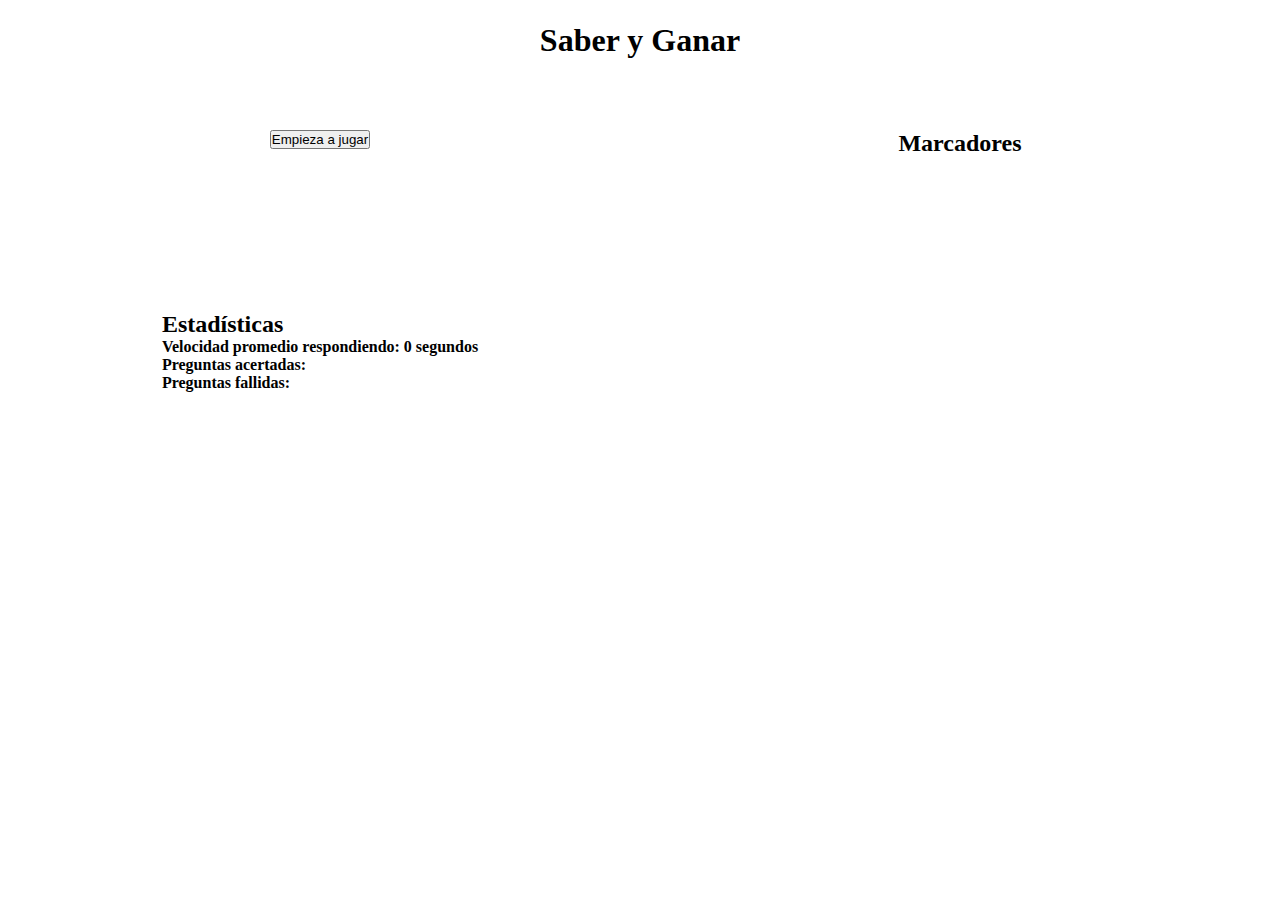
==== index.html @ 1b1be4f2 "error at final question" ====
<!DOCTYPE html>
<html lang="en">

<head>
	<meta charset="UTF-8">
	<meta name="viewport" content="width=device-width, initial-scale=1.0">
	<meta http-equiv="X-UA-Compatible" content="ie=edge">
	<link rel="stylesheet" href="css/styles.css">
	<title>Saber y Ganar</title>
</head>

<body>
	<header>
		<h1 class="header-title">Saber y Ganar</h1>
	</header>

	<main class="wrapper">
		<section class="quiz">
			<div class="start-game">
				<button class="start-button">Empieza a jugar</button>
			</div>
			<div class="show-quiz">
				<span class="timer"></span>
				<h2 class="quiz-questions"></h2>
				<ul class="quiz-answers"></ul>
			</div>
			<!-- <div class="buttons hidden"> -->
			<div class="buttons hidden">
				<button class="send-answer">Enviar respuesta</button>
				<button class="next-question">Siguiente pregunta</button>
			</div>
			<div class="msg"></div>
			<div class="info-gamer hidden">
				<input type="text" class="input-name" placeholder="Introduce aquí tu nombre">
				<input type="submit" class="button-save" value="Guardar">
			</div>
		</section>
		<aside class="scores">
			<h2 class="scores-title">Marcadores</h2>
			<ul class="historic"></ul>
		</aside>
		<aside class="statistics">
			<h2 class="statistics-title">Estadísticas</h2>
			<h4 class="statistics-items">Velocidad promedio respondiendo:
				<span class="statistics-time">0</span>  segundos
			</h4>
			<h4 class="statistics-items">Preguntas acertadas:
				<span class="correct-answer"></span>
			</h4>
			<h4 class="statistics-items">Preguntas fallidas:
				<span class="failed-answer"></span>
			</h4>
		</aside>
	</main>

	<script src="js/game.js"></script>
	<script>application().start();</script>

</body>

</html>
---- css/styles.css ----
* {
	padding: 0;
	margin: 0;
	box-sizing: border-box;
	margin: 0 auto;
}
.header-title {
	display: flex;
	align-items: center;
	justify-content: center;
	text-align: center;
	height: 80px;
	margin-bottom: 50px;
}

.wrapper {
	display: grid;
	grid-template-columns: 1fr;
	grid-template-rows: 1fr 1fr 1fr;
}
.game-over {
	font-size: 24px;
	color: red;
}
.correct-answer {
	color: green;
}
.failed-answer {
	color: red;
}
.hidden {
	display: none;
}

.li-answers {
  list-style: none;
}
.msg {
	font-size: 24px;
	color: green;
}
.statistics {
	margin-top: 50px;
}
@media all and (min-width: 768px) {
	.wrapper {
		grid-template-columns: 1fr 1fr;
		grid-template-rows: 1fr 1fr;
	}
}
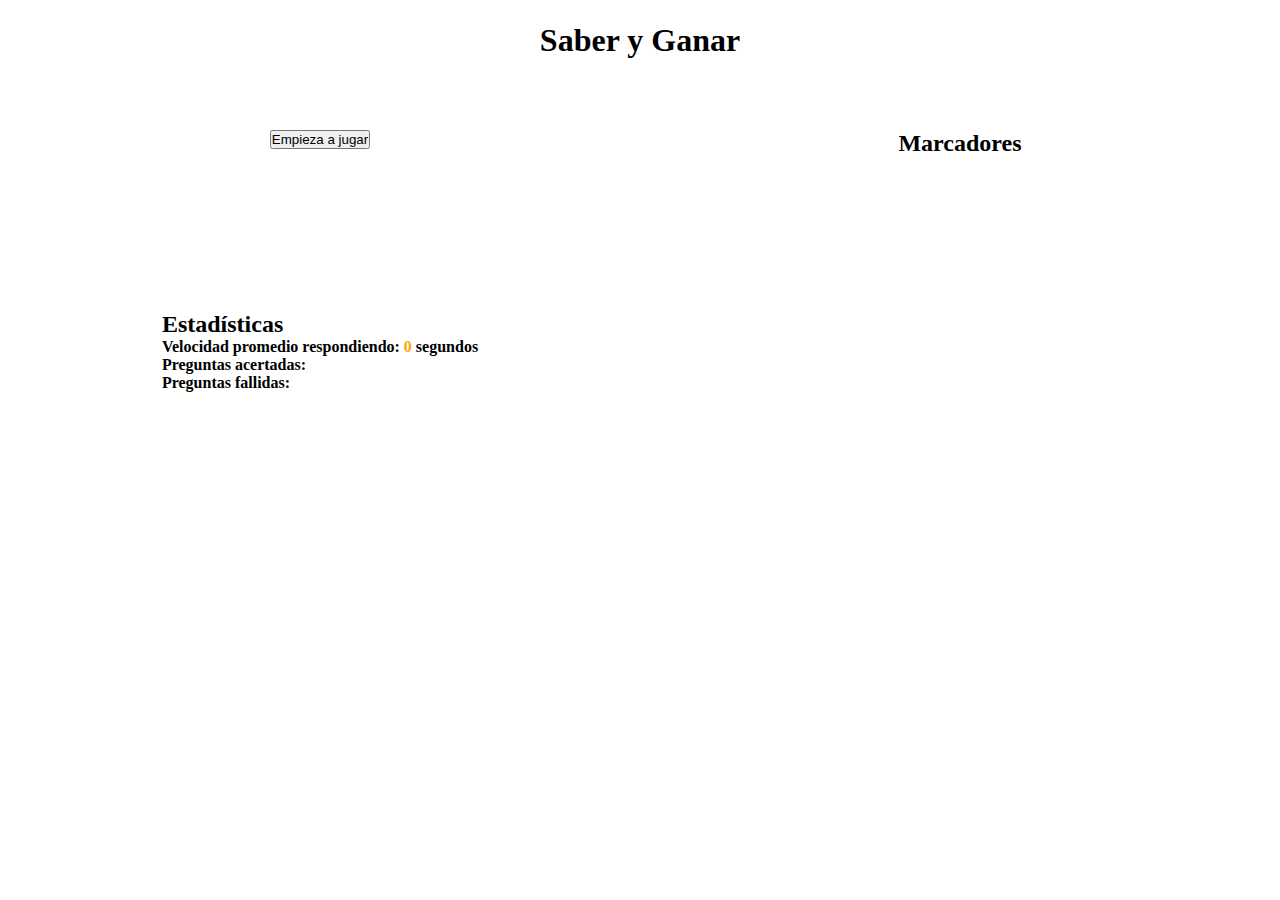
==== commit efddc9e1: "initial refactor" ====
--- a/index.html
+++ b/index.html
@@ -24,7 +24,6 @@
 				<h2 class="quiz-questions"></h2>
 				<ul class="quiz-answers"></ul>
 			</div>
-			<!-- <div class="buttons hidden"> -->
 			<div class="buttons hidden">
 				<button class="send-answer">Enviar respuesta</button>
 				<button class="next-question">Siguiente pregunta</button>
@@ -54,7 +53,9 @@
 	</main>
 
 	<script src="js/game.js"></script>
-	<script>application().start();</script>
+	<script>
+		application().start();
+	</script>
 
 </body>
 
--- a/css/styles.css
+++ b/css/styles.css
@@ -18,10 +18,6 @@
 	grid-template-columns: 1fr;
 	grid-template-rows: 1fr 1fr 1fr;
 }
-.game-over {
-	font-size: 24px;
-	color: red;
-}
 .correct-answer {
 	color: green;
 }
@@ -31,13 +27,15 @@
 .hidden {
 	display: none;
 }
-
+.show {
+	display: block;
+}
 .li-answers {
   list-style: none;
 }
-.msg {
-	font-size: 24px;
-	color: green;
+
+.statistics-time {
+	color: orange;
 }
 .statistics {
 	margin-top: 50px;
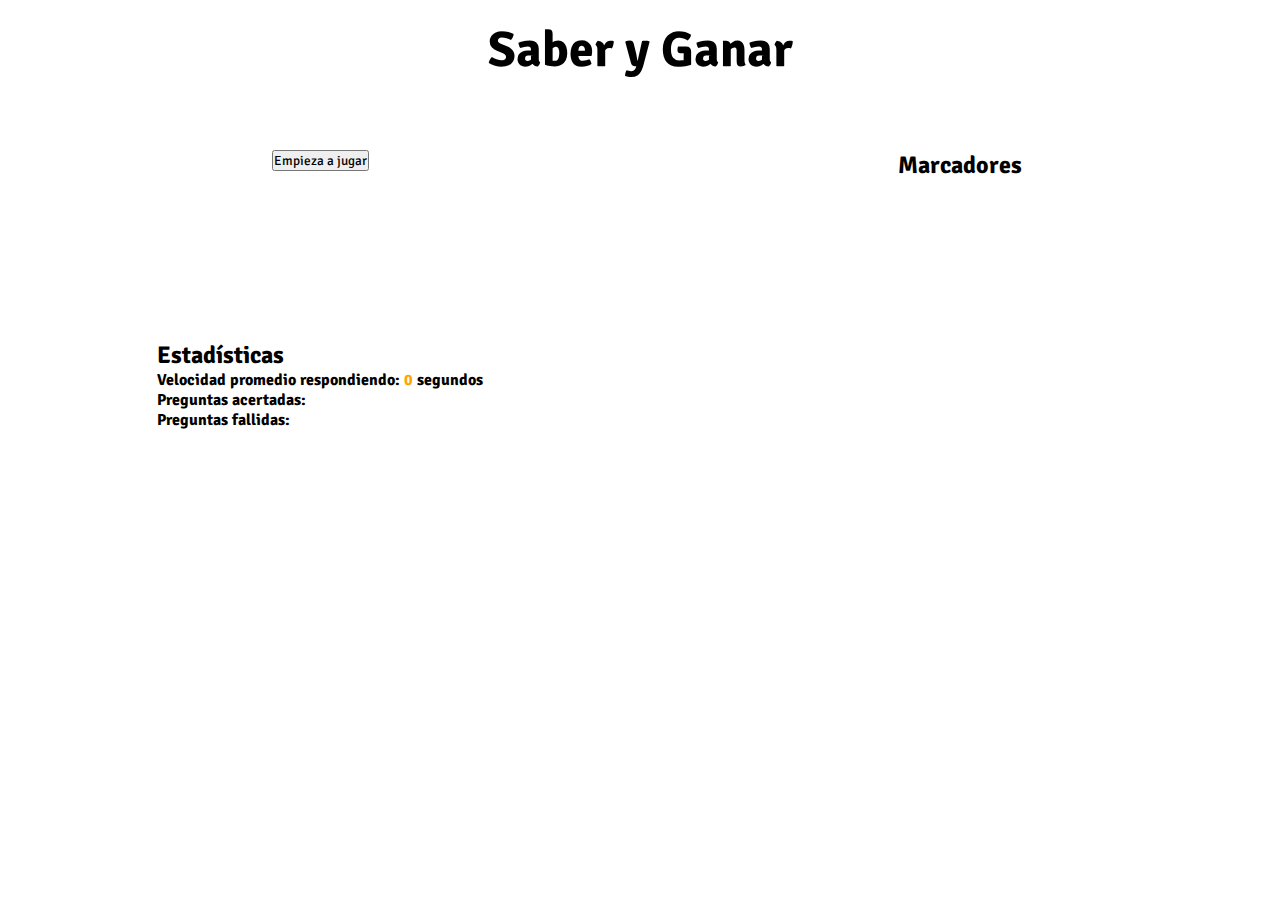
==== commit 1cf9ef28: "final js" ====
--- a/index.html
+++ b/index.html
@@ -6,6 +6,8 @@
 	<meta name="viewport" content="width=device-width, initial-scale=1.0">
 	<meta http-equiv="X-UA-Compatible" content="ie=edge">
 	<link rel="stylesheet" href="css/styles.css">
+	<link href="https://fonts.googleapis.com/css?family=Signika" rel="stylesheet">
+	<link href="https://fonts.googleapis.com/css?family=Roboto" rel="stylesheet">
 	<title>Saber y Ganar</title>
 </head>
 
@@ -52,7 +54,7 @@
 		</aside>
 	</main>
 
-	<script src="js/game.js"></script>
+	<script src="js/main.js"></script>
 	<script>
 		application().start();
 	</script>
--- a/css/styles.css
+++ b/css/styles.css
@@ -2,6 +2,7 @@
 	padding: 0;
 	margin: 0;
 	box-sizing: border-box;
+	font-family: 'Signika', sans-serif;
 	margin: 0 auto;
 }
 .header-title {
@@ -9,8 +10,9 @@
 	align-items: center;
 	justify-content: center;
 	text-align: center;
-	height: 80px;
+	height: 100px;
 	margin-bottom: 50px;
+	font-size: 50px;
 }
 
 .wrapper {
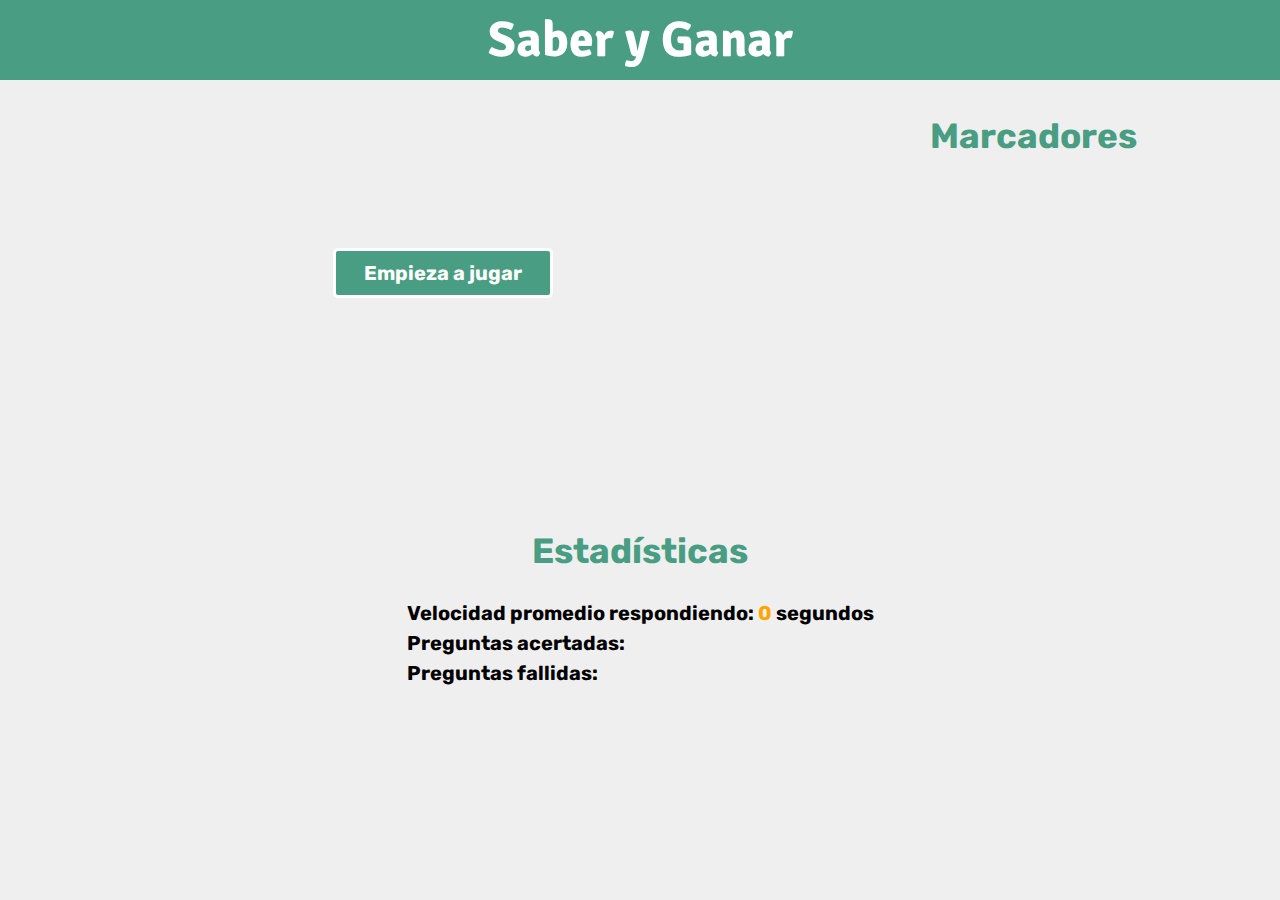
==== commit 6b283316: "add first styles" ====
--- a/index.html
+++ b/index.html
@@ -7,33 +7,35 @@
 	<meta http-equiv="X-UA-Compatible" content="ie=edge">
 	<link rel="stylesheet" href="css/styles.css">
 	<link href="https://fonts.googleapis.com/css?family=Signika" rel="stylesheet">
-	<link href="https://fonts.googleapis.com/css?family=Roboto" rel="stylesheet">
+	<link href="https://fonts.googleapis.com/css?family=Rubik" rel="stylesheet">
 	<title>Saber y Ganar</title>
 </head>
 
-<body>
-	<header>
+<body class="body">
+	<header class="header">
 		<h1 class="header-title">Saber y Ganar</h1>
 	</header>
 
 	<main class="wrapper">
-		<section class="quiz">
+		<section class="quiz-container">
 			<div class="start-game">
-				<button class="start-button">Empieza a jugar</button>
+				<button class="button button-start">Empieza a jugar</button>
 			</div>
-			<div class="show-quiz">
+			<div class="show-quiz hidden">
 				<span class="timer"></span>
-				<h2 class="quiz-questions"></h2>
-				<ul class="quiz-answers"></ul>
-			</div>
-			<div class="buttons hidden">
-				<button class="send-answer">Enviar respuesta</button>
-				<button class="next-question">Siguiente pregunta</button>
+				<div class="quiz">
+					<h2 class="quiz-questions"></h2>
+					<ul class="quiz-answers"></ul>
+				</div>
+				<div class="buttons">
+					<button class="button send-answer">Enviar respuesta</button>
+					<button class="button next-question">Siguiente pregunta</button>
+				</div>
 			</div>
 			<div class="msg"></div>
 			<div class="info-gamer hidden">
-				<input type="text" class="input-name" placeholder="Introduce aquí tu nombre">
-				<input type="submit" class="button-save" value="Guardar">
+				<input type="text" class="input-name" placeholder="Introduce tu nombre">
+				<input type="submit" class="button button-save" value="Guardar">
 			</div>
 		</section>
 		<aside class="scores">
--- a/css/styles.css
+++ b/css/styles.css
@@ -2,49 +2,133 @@
 	padding: 0;
 	margin: 0;
 	box-sizing: border-box;
-	font-family: 'Signika', sans-serif;
+	font-family: 'Rubik', sans-serif;
 	margin: 0 auto;
+	font-size: 20px;
+	line-height: 1.5;
 }
-.header-title {
+.header {
 	display: flex;
 	align-items: center;
 	justify-content: center;
 	text-align: center;
-	height: 100px;
-	margin-bottom: 50px;
+	height: 80px;
+	background-color: #499d82;
+}
+.header-title {
+	font-family: 'Signika', sans-serif;
 	font-size: 50px;
+	color: #fff;
+}
+.body {
+	background-color: #efefef;
+	z-index: 0;
+}
+.hidden {
+	display: none;
+}
+.quiz-container {
+	display: flex;
+	flex-direction: column;
+	align-items: center;
+	justify-content: center;
+}
+.quiz-questions {
+	font-size: 28px;
+	margin: 15px 25px;
+}
+.quiz-answers {
+	margin: 15px 40px;
+}
+label {
+	padding-left: 20px;
+	cursor: pointer;
 }
 
+.buttons {
+	text-align: center;
+	margin: 15px 0;
+}
+.button {
+	width: 220px;
+	height: 50px;
+	background-color: #499d82;
+	color: #fff;
+	font-weight: bold;
+	border-radius: 5px;
+	border: 3px solid #fff;
+	cursor: pointer;
+	outline: none;
+}
+.button:hover {
+	color: #499d82;
+	border: 3px solid #499d82;
+	background-color: #fff;
+	transition: ease 0.5s;
+}
 .wrapper {
 	display: grid;
-	grid-template-columns: 1fr;
-	grid-template-rows: 1fr 1fr 1fr;
+	grid-template-columns: 2fr 1fr;
+	grid-template-rows: 2fr 1fr;
+	grid-row-gap: 30px;
+	padding: 30px 50px;
+	z-index: 1;
 }
+.statistics {
+	grid-column: span 2;
+	margin-bottom: 30px;
+}
+.statistics-title,
+.scores-title {
+	text-align: center;
+	font-size: 35px;
+	color: #499d82;
+	margin-bottom: 20px;
+}
+.show-quiz {
+	position: relative;
+	background-color: #fff;
+	line-height: 250px;
+	width: 100%;
+	min-width: 550px;
+	height: 250px;
+}
+.timer {
+	position: absolute;
+	right: 20px;
+	top: -60px;
+	color: #BA1B1D;
+	font-family: 'Signika', sans-serif;
+	font-size: 35px;
+}
+
+.quiz-answers {
+	list-style-type: none;
+}
+
 .correct-answer {
 	color: green;
 }
 .failed-answer {
 	color: red;
 }
-.hidden {
-	display: none;
-}
-.show {
-	display: block;
-}
-.li-answers {
-  list-style: none;
-}
-
 .statistics-time {
 	color: orange;
 }
-.statistics {
-	margin-top: 50px;
+.msg {
+	margin: 30px;
+	font-size: 35px;
 }
-@media all and (min-width: 768px) {
+.input-name {
+	height: 50px;
+	font-size: 16px;
+	padding: 10px;
+	border: 0;
+}
+
+/* @media all and (min-width: 768px) {
 	.wrapper {
 		grid-template-columns: 1fr 1fr;
 		grid-template-rows: 1fr 1fr;
 	}
-}
+}  */
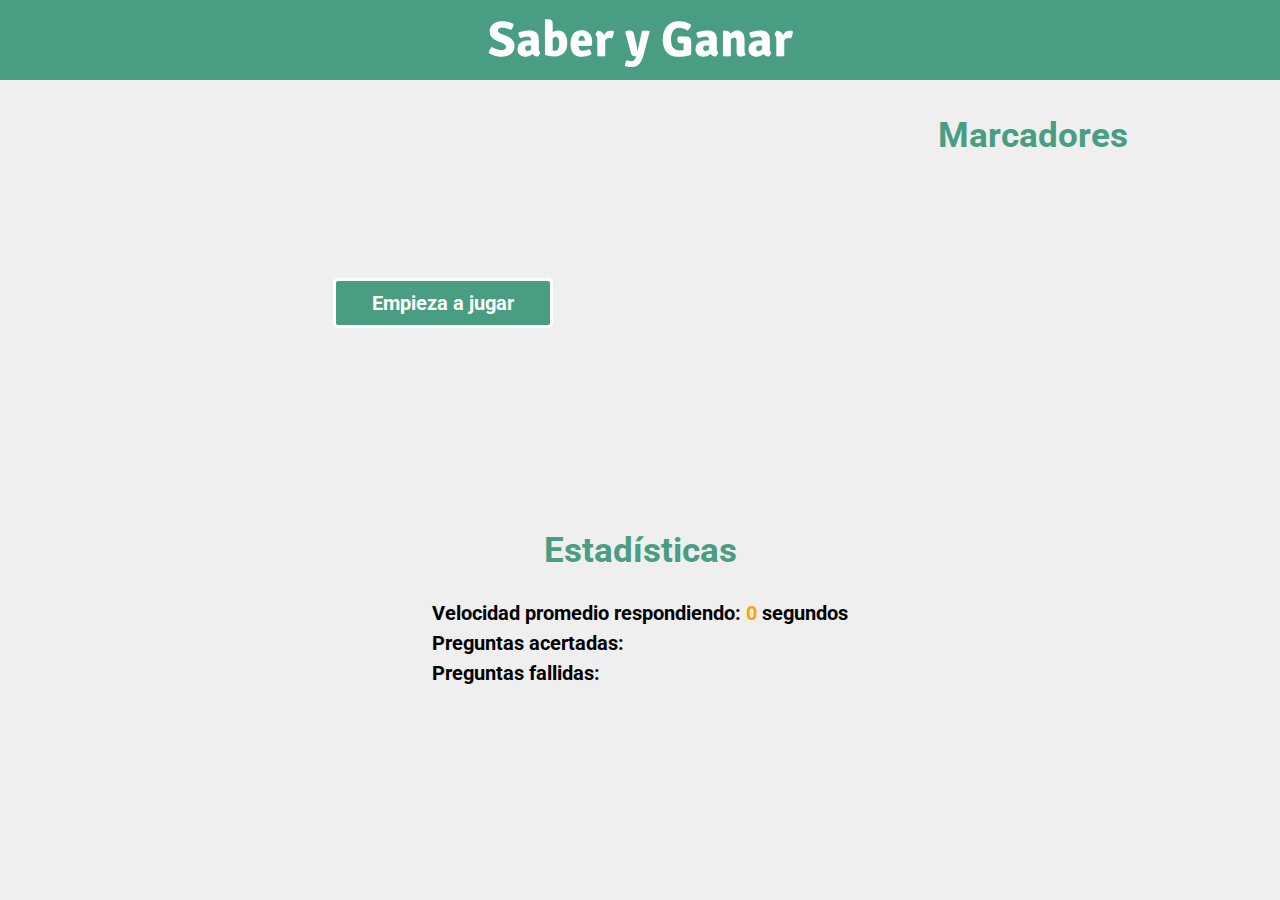
==== commit e3935fc9: "add more styles" ====
--- a/index.html
+++ b/index.html
@@ -7,7 +7,7 @@
 	<meta http-equiv="X-UA-Compatible" content="ie=edge">
 	<link rel="stylesheet" href="css/styles.css">
 	<link href="https://fonts.googleapis.com/css?family=Signika" rel="stylesheet">
-	<link href="https://fonts.googleapis.com/css?family=Rubik" rel="stylesheet">
+	<link href="https://fonts.googleapis.com/css?family=Roboto" rel="stylesheet">
 	<title>Saber y Ganar</title>
 </head>
 
--- a/css/styles.css
+++ b/css/styles.css
@@ -2,7 +2,7 @@
 	padding: 0;
 	margin: 0;
 	box-sizing: border-box;
-	font-family: 'Rubik', sans-serif;
+	font-family: 'Roboto', sans-serif;
 	margin: 0 auto;
 	font-size: 20px;
 	line-height: 1.5;
@@ -22,7 +22,13 @@
 }
 .body {
 	background-color: #efefef;
-	z-index: 0;
+}
+.wrapper {
+	display: grid;
+	grid-template-columns: 2fr 1fr;
+	grid-template-rows: 2fr 1fr;
+	grid-row-gap: 30px;
+	padding: 30px 50px;
 }
 .hidden {
 	display: none;
@@ -33,12 +39,30 @@
 	align-items: center;
 	justify-content: center;
 }
+.show-quiz {
+	position: relative;
+	background-color: #fff;
+	line-height: 250px;
+	width: 100%;
+	min-width: 550px;
+	height: 250px;
+}
+.timer {
+	position: absolute;
+	right: 20px;
+	top: -60px;
+	color: #BA1B1D;
+	font-family: 'Signika', sans-serif;
+	font-size: 35px;
+}
+
+.quiz-answers {
+	list-style-type: none;
+	margin: 15px 40px;
+}
 .quiz-questions {
 	font-size: 28px;
 	margin: 15px 25px;
-}
-.quiz-answers {
-	margin: 15px 40px;
 }
 label {
 	padding-left: 20px;
@@ -66,14 +90,7 @@
 	background-color: #fff;
 	transition: ease 0.5s;
 }
-.wrapper {
-	display: grid;
-	grid-template-columns: 2fr 1fr;
-	grid-template-rows: 2fr 1fr;
-	grid-row-gap: 30px;
-	padding: 30px 50px;
-	z-index: 1;
-}
+
 .statistics {
 	grid-column: span 2;
 	margin-bottom: 30px;
@@ -85,27 +102,9 @@
 	color: #499d82;
 	margin-bottom: 20px;
 }
-.show-quiz {
-	position: relative;
-	background-color: #fff;
-	line-height: 250px;
-	width: 100%;
-	min-width: 550px;
-	height: 250px;
-}
-.timer {
-	position: absolute;
-	right: 20px;
-	top: -60px;
-	color: #BA1B1D;
-	font-family: 'Signika', sans-serif;
+.msg {
 	font-size: 35px;
 }
-
-.quiz-answers {
-	list-style-type: none;
-}
-
 .correct-answer {
 	color: green;
 }
@@ -115,20 +114,22 @@
 .statistics-time {
 	color: orange;
 }
-.msg {
-	margin: 30px;
-	font-size: 35px;
-}
+
 .input-name {
 	height: 50px;
 	font-size: 16px;
 	padding: 10px;
-	border: 0;
+	border: 3px solid #499d82;
+	border-radius: 5px;
+
 }
 
-/* @media all and (min-width: 768px) {
+@media all and (max-width: 568px) {
 	.wrapper {
-		grid-template-columns: 1fr 1fr;
-		grid-template-rows: 1fr 1fr;
+		grid-template-columns: 1fr;
+		grid-template-rows: 1fr 1fr 1fr;
 	}
-}  */
+	.quiz-container {
+		grid-row: span 1;
+	}
+}
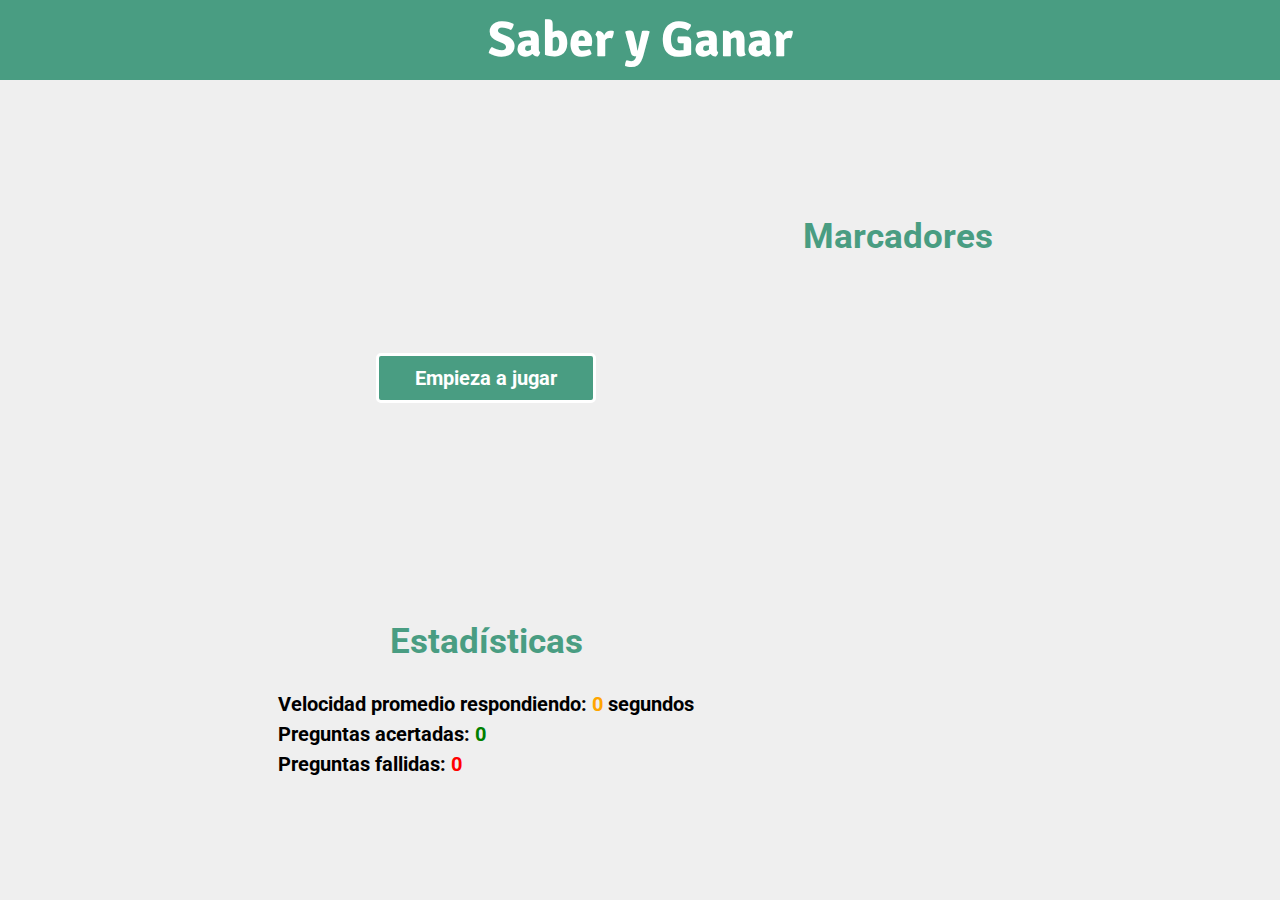
==== commit ea9aec23: "add movil first" ====
--- a/index.html
+++ b/index.html
@@ -17,43 +17,45 @@
 	</header>
 
 	<main class="wrapper">
-		<section class="quiz-container">
-			<div class="start-game">
-				<button class="button button-start">Empieza a jugar</button>
-			</div>
-			<div class="show-quiz hidden">
-				<span class="timer"></span>
-				<div class="quiz">
-					<h2 class="quiz-questions"></h2>
-					<ul class="quiz-answers"></ul>
+		<div class="back">
+			<section class="quiz-container">
+				<div class="start-game">
+					<button class="button button-start">Empieza a jugar</button>
 				</div>
-				<div class="buttons">
-					<button class="button send-answer">Enviar respuesta</button>
-					<button class="button next-question">Siguiente pregunta</button>
+				<div class="show-quiz hidden">
+					<span class="timer"></span>
+					<div class="quiz">
+						<h2 class="quiz-questions"></h2>
+						<ul class="quiz-answers"></ul>
+					</div>
+					<div class="buttons">
+						<button class="button send-answer">Enviar respuesta</button>
+						<button class="button next-question">Siguiente pregunta</button>
+					</div>
 				</div>
-			</div>
-			<div class="msg"></div>
-			<div class="info-gamer hidden">
-				<input type="text" class="input-name" placeholder="Introduce tu nombre">
-				<input type="submit" class="button button-save" value="Guardar">
-			</div>
-		</section>
-		<aside class="scores">
-			<h2 class="scores-title">Marcadores</h2>
-			<ul class="historic"></ul>
-		</aside>
-		<aside class="statistics">
-			<h2 class="statistics-title">Estadísticas</h2>
-			<h4 class="statistics-items">Velocidad promedio respondiendo:
-				<span class="statistics-time">0</span>  segundos
-			</h4>
-			<h4 class="statistics-items">Preguntas acertadas:
-				<span class="correct-answer"></span>
-			</h4>
-			<h4 class="statistics-items">Preguntas fallidas:
-				<span class="failed-answer"></span>
-			</h4>
-		</aside>
+				<div class="msg"></div>
+				<div class="info-gamer hidden">
+					<input type="text" class="input-name" placeholder="Introduce tu nombre">
+					<input type="submit" class="button button-save" value="Guardar">
+				</div>
+			</section>
+			<aside class="scores">
+				<h2 class="scores-title">Marcadores</h2>
+				<ul class="historic"></ul>
+			</aside>
+			<aside class="statistics">
+				<h2 class="statistics-title">Estadísticas</h2>
+				<h4 class="statistics-items">Velocidad promedio respondiendo:
+					<span class="statistics-time">0</span>  segundos
+				</h4>
+				<h4 class="statistics-items">Preguntas acertadas:
+					<span class="correct-answer">0</span>
+				</h4>
+				<h4 class="statistics-items">Preguntas fallidas:
+					<span class="failed-answer">0</span>
+				</h4>
+			</aside>
+		</div>
 	</main>
 
 	<script src="js/main.js"></script>
--- a/css/styles.css
+++ b/css/styles.css
@@ -4,7 +4,6 @@
 	box-sizing: border-box;
 	font-family: 'Roboto', sans-serif;
 	margin: 0 auto;
-	font-size: 20px;
 	line-height: 1.5;
 }
 .header {
@@ -14,21 +13,34 @@
 	text-align: center;
 	height: 80px;
 	background-color: #499d82;
+	width: 100%;
+	margin-bottom: 40px;
 }
 .header-title {
 	font-family: 'Signika', sans-serif;
-	font-size: 50px;
+	font-size: 30px;
 	color: #fff;
 }
 .body {
+	display: flex;
+	min-height: 100vh;
+	flex-direction: column;
+	align-items: center;
+	justify-content: center;
 	background-color: #efefef;
 }
 .wrapper {
+	display: flex;
+	flex-direction: column;
+	flex: 1;
+	align-items: center;
+	justify-content: center;
+	padding: 0 15px;
+}
+.back {
 	display: grid;
-	grid-template-columns: 2fr 1fr;
-	grid-template-rows: 2fr 1fr;
-	grid-row-gap: 30px;
-	padding: 30px 50px;
+	max-width: 1075px;
+	grid-row-gap: 20px;
 }
 .hidden {
 	display: none;
@@ -42,9 +54,9 @@
 .show-quiz {
 	position: relative;
 	background-color: #fff;
-	line-height: 250px;
+	line-height: 280px;
 	width: 100%;
-	min-width: 550px;
+	min-width: 400px;
 	height: 250px;
 }
 .timer {
@@ -53,7 +65,8 @@
 	top: -60px;
 	color: #BA1B1D;
 	font-family: 'Signika', sans-serif;
-	font-size: 35px;
+	font-size: 25px;
+	margin-bottom: 20px;
 }
 
 .quiz-answers {
@@ -61,12 +74,11 @@
 	margin: 15px 40px;
 }
 .quiz-questions {
-	font-size: 28px;
+	font-size: 22px;
 	margin: 15px 25px;
 }
 label {
-	padding-left: 20px;
-	cursor: pointer;
+	padding-left: 25px;
 }
 
 .buttons {
@@ -74,7 +86,8 @@
 	margin: 15px 0;
 }
 .button {
-	width: 220px;
+	box-sizing: border-box;
+	width: 170px;
 	height: 50px;
 	background-color: #499d82;
 	color: #fff;
@@ -83,6 +96,7 @@
 	border: 3px solid #fff;
 	cursor: pointer;
 	outline: none;
+	font-size: 16px;
 }
 .button:hover {
 	color: #499d82;
@@ -92,18 +106,18 @@
 }
 
 .statistics {
-	grid-column: span 2;
 	margin-bottom: 30px;
 }
 .statistics-title,
 .scores-title {
 	text-align: center;
-	font-size: 35px;
+	font-size: 25px;
 	color: #499d82;
 	margin-bottom: 20px;
 }
 .msg {
-	font-size: 35px;
+	font-size: 25px;
+	height: 52px;
 }
 .correct-answer {
 	color: green;
@@ -118,18 +132,60 @@
 .input-name {
 	height: 50px;
 	font-size: 16px;
+	box-sizing: border-box;
 	padding: 10px;
 	border: 3px solid #499d82;
 	border-radius: 5px;
-
+}
+.li-answers {
+	display: block;
+	position: relative;
+	margin-bottom: 5px;
+}
+.li-answers input {
+	position:absolute;
+	width: 100%;
+	height: 100%;
+	cursor: pointer;
 }
 
-@media all and (max-width: 568px) {
-	.wrapper {
-		grid-template-columns: 1fr;
-		grid-template-rows: 1fr 1fr 1fr;
+@media all and (min-width: 950px) {
+	* {
+		font-size: 20px;
+	}
+	.back {
+		display: grid;
+		grid-template-columns: 2fr 1fr;
+		grid-template-rows: 2fr 1fr;
+		grid-column-gap: 100px;
 	}
 	.quiz-container {
-		grid-row: span 1;
+		grid-column: span 1;
+	}
+	.header-title {
+		font-size: 50px;
+	}
+	.statistics-title,
+	.scores-title {
+		font-size: 35px;
+	}
+	.quiz-questions {
+		font-size: 28px;
+	}
+	.button {
+		font-size: 20px;
+		width: 220px;
+	}
+	.timer {
+		font-size: 35px;
+	}
+	.input-name {
+		font-size: 20px;
+	}
+	.msg {
+		font-size: 35px;
+	}
+	.show-quiz {
+		min-width: 600px;
 	}
 }
